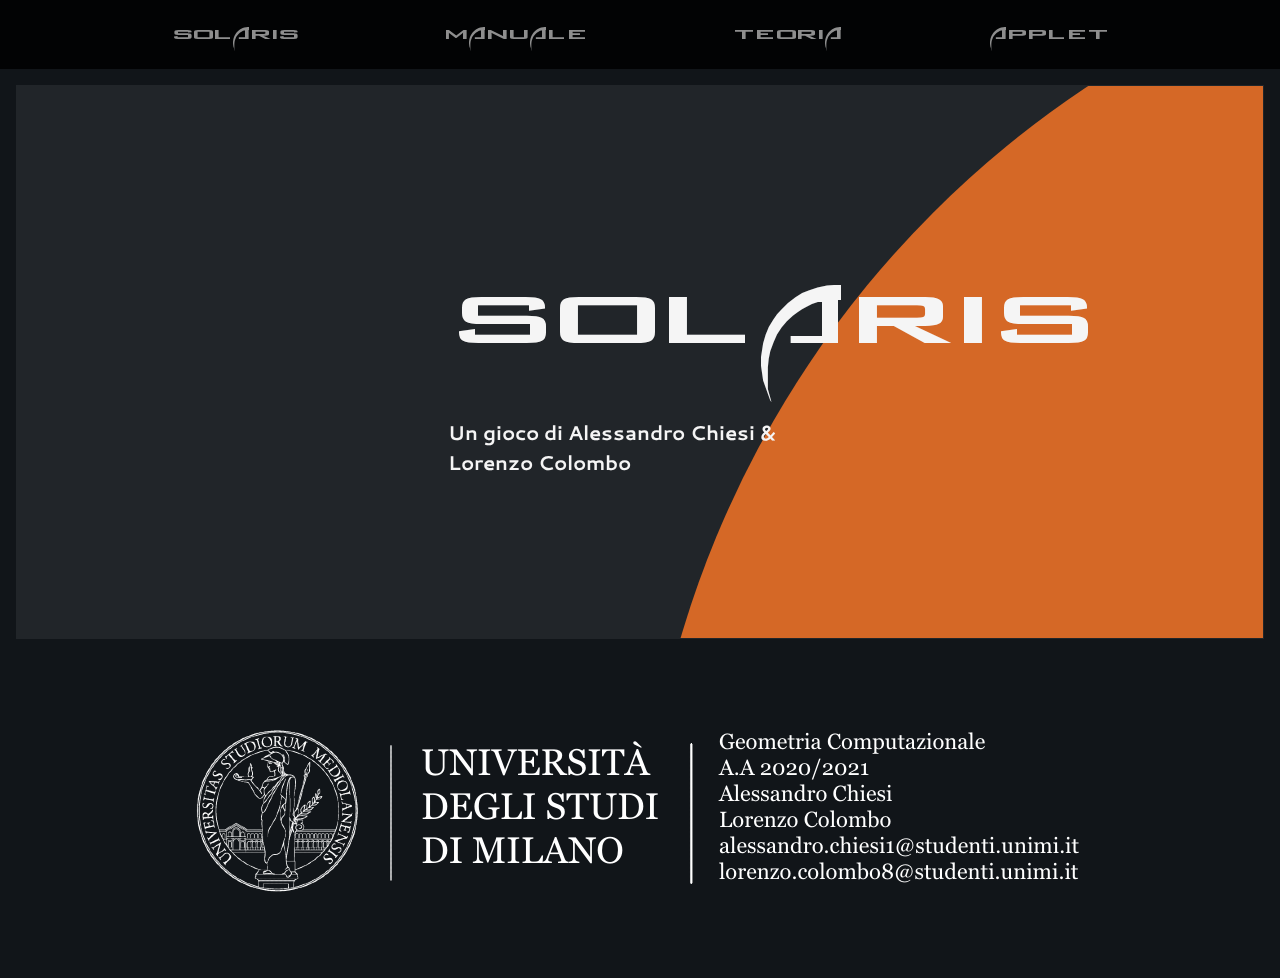
==== resources/index.html @ 406f3e79 "added unimi logo" ====
<!doctype html>
<html lang="en">
  <head>
    <meta charset="utf-8">
    <meta name="viewport" content="width=device-width, initial-scale=1">
    <meta name="description" content="">
    <meta name="author" content="Mark Otto, Jacob Thornton, and Bootstrap contributors">
    <meta name="generator" content="Hugo 0.83.1">
    <title>Solaris</title>

    <link rel="canonical" href="https://getbootstrap.com/docs/5.0/examples/product/">

    

    <!-- Bootstrap core CSS -->
    <link href="../assets/dist/css/bootstrap.min.css" rel="stylesheet">

    <style>
      .bd-placeholder-img {
        font-size: 1.125rem;
        text-anchor: middle;
        -webkit-user-select: none;
        -moz-user-select: none;
        user-select: none;
      }

      @media (min-width: 768px) {
        .bd-placeholder-img-lg {
          font-size: 3.5rem;
        }
      }
    </style>

    
    <!-- Custom styles for this template -->
    <link href="product.css" rel="stylesheet">

  </head>
  <body style="background-color:#111519">
    
<header class="site-header sticky-top py-1">
  <nav class="container d-flex flex-column flex-md-row justify-content-between">
    <a class="menu-link py-2 d-none d-md-inline-block" href="#">Solaris</a>
    <a class="menu-link py-2 d-none d-md-inline-block" href="manuale.html">Manuale</a>
    <a class="menu-link py-2 d-none d-md-inline-block" href="teoria.html">Teoria</a>
    <a class="menu-link py-2 d-none d-md-inline-block" href="applet.html">Applet</a>
  </nav>
</header>

<main>
  <div id="titlepanel" class="position-relative overflow-hidden p-3 p-md-5 m-md-3 text-center bg-dark">
    <div class="planet"></div>
    <div id="mainpanel" class="col-md-5 p-lg-5 mx-auto my-5" style="position:relative">
      
      <h1 style="font-family:Solaris;font-size:150px" class="display-4 fw-normal">Solaris</h1>
      <p style="font-family:Cantarell" class="lead fw-normal">Un gioco di Alessandro Chiesi & Lorenzo Colombo</p>
    </div>
  </div>  
</main>



<footer class="container py-5">
   <div class="figure">
     <p><img src="./unimi.png" alt="dotprod.png" />
     </p>
   </div>
  <!--<div class="row">
    <div class="col-12 col-md">
      
      <svg xmlns="http://www.w3.org/2000/svg" width="24" height="24" fill="none" stroke="currentColor" stroke-linecap="round" stroke-linejoin="round" stroke-width="2" class="d-block mb-2" role="img" viewBox="0 0 24 24"><title>Product</title><circle cx="12" cy="12" r="10"/><path d="M14.31 8l5.74 9.94M9.69 8h11.48M7.38 12l5.74-9.94M9.69 16L3.95 6.06M14.31 16H2.83m13.79-4l-5.74 9.94"/></svg>
      <small class="d-block mb-3 text-muted">&copy; 2017–2021</small>
    </div>--->
</footer>


<script src="../assets/dist/js/bootstrap.bundle.min.js"></script>

      
  </body>
</html>
---- resources/product.css ----
.container {
  max-width: 960px;
}

/*
 * Custom translucent site header
 */

.site-header {
  background-color: rgba(0, 0, 0, .85);
  -webkit-backdrop-filter: saturate(180%) blur(20px);
  backdrop-filter: saturate(180%) blur(20px);
}
.site-header a {
  color: #8e8e8e;
  transition: color .15s ease-in-out;
}
.site-header a:hover {
  color: #fff;
  text-decoration: none;
}

/*
 * Dummy devices (replace them with your own or something else entirely!)
 */

.product-device {
  position: absolute;
  right: 10%;
  bottom: -30%;
  width: 300px;
  height: 540px;
  background-color: #333;
  border-radius: 21px;
  transform: rotate(30deg);
}

#circle {
      width: 90px;
      height: 9x0px;
      -webkit-border-radius: 25px;
      -moz-border-radius: 25px;
      border-radius: 25px;
      background: red;
    }

.product-device::before {
  position: absolute;
  top: 10%;
  right: 10px;
  bottom: 10%;
  left: 10px;
  content: "";
  background-color: rgba(255, 255, 255, .1);
  border-radius: 5px;
}

#gametitle {
    font-family:Solaris;
    font-size: 160px;
}

.product-device-2 {
  top: -25%;
  right: auto;
  bottom: 0;
  left: 5%;
  background-color: #e5e5e5;
}


/*
 * Extra utilities
 */

.flex-equal > * {
  flex: 1;
}
@media (min-width: 768px) {
  .flex-md-equal > * {
    flex: 1;
  }
}


@font-face {
    font-family: "Solaris";
    src: url("./Backslash-Yzgo.ttf");
}

@font-face {
    font-family: "Cantarell";
    src: url("./Cantarell-Bold.ttf");
}

.planet {
    position: absolute;
    top : -30%;
    left: 50%;
    height: 2000px;
    width: 2000px;
    background-color: #d56826;
    border-radius: 50%;
    z-index = -1;
    /*display: inline-block;*/
}

#mainpanel {
    color: whitesmoke;
}

#titlepanel {
    border-style: solid;
    border-width: 1px;
    border-color: #212529;
    radius: 30%;
    
}

.menu-link {
    text-decoration: none;
    font-family: Solaris;
    font-size: 30px;
}

p {
    text-align: left;
    font-size: 20px;
}

ol, ul {
    text-align: left;
    font-size: 20px;
}

.paragtitle {
    font-size: 32px;
    font-weight: bold;
}

.outline-2 {
    margin-bottom: 140px;
}


.title  { text-align: center;
             margin-bottom: .2em; }
  .subtitle { text-align: center;
              font-size: medium;
              font-weight: bold;
              margin-top:0; }
  .todo   { font-family: monospace; color: red; }
  .done   { font-family: monospace; color: green; }
  .priority { font-family: monospace; color: orange; }
  .tag    { background-color: #eee; font-family: monospace;
            padding: 2px; font-size: 80%; font-weight: normal; }
  .timestamp { color: #bebebe; }
  .timestamp-kwd { color: #5f9ea0; }
  .org-right  { margin-left: auto; margin-right: 0px;  text-align: right; }
  .org-left   { margin-left: 0px;  margin-right: auto; text-align: left; }
  .org-center { margin-left: auto; margin-right: auto; text-align: center; }
  .underline { text-decoration: underline; }
  #postamble p, #preamble p { font-size: 90%; margin: .2em; }
  p.verse { margin-left: 3%; }
  pre {
    border: 1px solid #ccc;
    box-shadow: 3px 3px 3px #eee;
    padding: 8pt;
    font-family: monospace;
    overflow: auto;
    margin: 1.2em;
  }
  pre.src {
    position: relative;
    overflow: visible;
    padding-top: 1.2em;
  }
  pre.src:before {
    display: none;
    position: absolute;
    background-color: white;
    top: -10px;
    right: 10px;
    padding: 3px;
    border: 1px solid black;
  }
  pre.src:hover:before { display: inline;}
  /* Languages per Org manual */
  pre.src-asymptote:before { content: 'Asymptote'; }
  pre.src-awk:before { content: 'Awk'; }
  pre.src-C:before { content: 'C'; }
  /* pre.src-C++ doesn't work in CSS */
  pre.src-clojure:before { content: 'Clojure'; }
  pre.src-css:before { content: 'CSS'; }
  pre.src-D:before { content: 'D'; }
  pre.src-ditaa:before { content: 'ditaa'; }
  pre.src-dot:before { content: 'Graphviz'; }
  pre.src-calc:before { content: 'Emacs Calc'; }
  pre.src-emacs-lisp:before { content: 'Emacs Lisp'; }
  pre.src-fortran:before { content: 'Fortran'; }
  pre.src-gnuplot:before { content: 'gnuplot'; }
  pre.src-haskell:before { content: 'Haskell'; }
  pre.src-hledger:before { content: 'hledger'; }
  pre.src-java:before { content: 'Java'; }
  pre.src-js:before { content: 'Javascript'; }
  pre.src-latex:before { content: 'LaTeX'; }
  pre.src-ledger:before { content: 'Ledger'; }
  pre.src-lisp:before { content: 'Lisp'; }
  pre.src-lilypond:before { content: 'Lilypond'; }
  pre.src-lua:before { content: 'Lua'; }
  pre.src-matlab:before { content: 'MATLAB'; }
  pre.src-mscgen:before { content: 'Mscgen'; }
  pre.src-ocaml:before { content: 'Objective Caml'; }
  pre.src-octave:before { content: 'Octave'; }
  pre.src-org:before { content: 'Org mode'; }
  pre.src-oz:before { content: 'OZ'; }
  pre.src-plantuml:before { content: 'Plantuml'; }
  pre.src-processing:before { content: 'Processing.js'; }
  pre.src-python:before { content: 'Python'; }
  pre.src-R:before { content: 'R'; }
  pre.src-ruby:before { content: 'Ruby'; }
  pre.src-sass:before { content: 'Sass'; }
  pre.src-scheme:before { content: 'Scheme'; }
  pre.src-screen:before { content: 'Gnu Screen'; }
  pre.src-sed:before { content: 'Sed'; }
  pre.src-sh:before { content: 'shell'; }
  pre.src-sql:before { content: 'SQL'; }
  pre.src-sqlite:before { content: 'SQLite'; }
  /* additional languages in org.el's org-babel-load-languages alist */
  pre.src-forth:before { content: 'Forth'; }
  pre.src-io:before { content: 'IO'; }
  pre.src-J:before { content: 'J'; }
  pre.src-makefile:before { content: 'Makefile'; }
  pre.src-maxima:before { content: 'Maxima'; }
  pre.src-perl:before { content: 'Perl'; }
  pre.src-picolisp:before { content: 'Pico Lisp'; }
  pre.src-scala:before { content: 'Scala'; }
  pre.src-shell:before { content: 'Shell Script'; }
  pre.src-ebnf2ps:before { content: 'ebfn2ps'; }
  /* additional language identifiers per "defun org-babel-execute"
       in ob-*.el */
  pre.src-cpp:before  { content: 'C++'; }
  pre.src-abc:before  { content: 'ABC'; }
  pre.src-coq:before  { content: 'Coq'; }
  pre.src-groovy:before  { content: 'Groovy'; }
  /* additional language identifiers from org-babel-shell-names in
     ob-shell.el: ob-shell is the only babel language using a lambda to put
     the execution function name together. */
  pre.src-bash:before  { content: 'bash'; }
  pre.src-csh:before  { content: 'csh'; }
  pre.src-ash:before  { content: 'ash'; }
  pre.src-dash:before  { content: 'dash'; }
  pre.src-ksh:before  { content: 'ksh'; }
  pre.src-mksh:before  { content: 'mksh'; }
  pre.src-posh:before  { content: 'posh'; }
  /* Additional Emacs modes also supported by the LaTeX listings package */
  pre.src-ada:before { content: 'Ada'; }
  pre.src-asm:before { content: 'Assembler'; }
  pre.src-caml:before { content: 'Caml'; }
  pre.src-delphi:before { content: 'Delphi'; }
  pre.src-html:before { content: 'HTML'; }
  pre.src-idl:before { content: 'IDL'; }
  pre.src-mercury:before { content: 'Mercury'; }
  pre.src-metapost:before { content: 'MetaPost'; }
  pre.src-modula-2:before { content: 'Modula-2'; }
  pre.src-pascal:before { content: 'Pascal'; }
  pre.src-ps:before { content: 'PostScript'; }
  pre.src-prolog:before { content: 'Prolog'; }
  pre.src-simula:before { content: 'Simula'; }
  pre.src-tcl:before { content: 'tcl'; }
  pre.src-tex:before { content: 'TeX'; }
  pre.src-plain-tex:before { content: 'Plain TeX'; }
  pre.src-verilog:before { content: 'Verilog'; }
  pre.src-vhdl:before { content: 'VHDL'; }
  pre.src-xml:before { content: 'XML'; }
  pre.src-nxml:before { content: 'XML'; }
  /* add a generic configuration mode; LaTeX export needs an additional
     (add-to-list 'org-latex-listings-langs '(conf " ")) in .emacs */
  pre.src-conf:before { content: 'Configuration File'; }

  table { border-collapse:collapse; }
  caption.t-above { caption-side: top; }
  caption.t-bottom { caption-side: bottom; }
  td, th { vertical-align:top;  }
  th.org-right  { text-align: center;  }
  th.org-left   { text-align: center;   }
  th.org-center { text-align: center; }
  td.org-right  { text-align: right;  }
  td.org-left   { text-align: left;   }
  td.org-center { text-align: center; }
  dt { font-weight: bold; }
  .footpara { display: inline; }
  .footdef  { margin-bottom: 1em; }
  .figure { padding: 1em; }
  .figure p { text-align: center; }
  .inlinetask {
    padding: 10px;
    border: 2px solid gray;
    margin: 10px;
    background: #ffffcc;
  }
  #org-div-home-and-up
   { text-align: right; font-size: 70%; white-space: nowrap; }
  textarea { overflow-x: auto; }
  .linenr { font-size: smaller }
  .code-highlighted { background-color: #ffff00; }
  .org-info-js_info-navigation { border-style: none; }
  #org-info-js_console-label
    { font-size: 10px; font-weight: bold; white-space: nowrap; }
  .org-info-js_search-highlight
    { background-color: #ffff00; color: #000000; font-weight: bold; }
  .org-svg { width: 90%; }
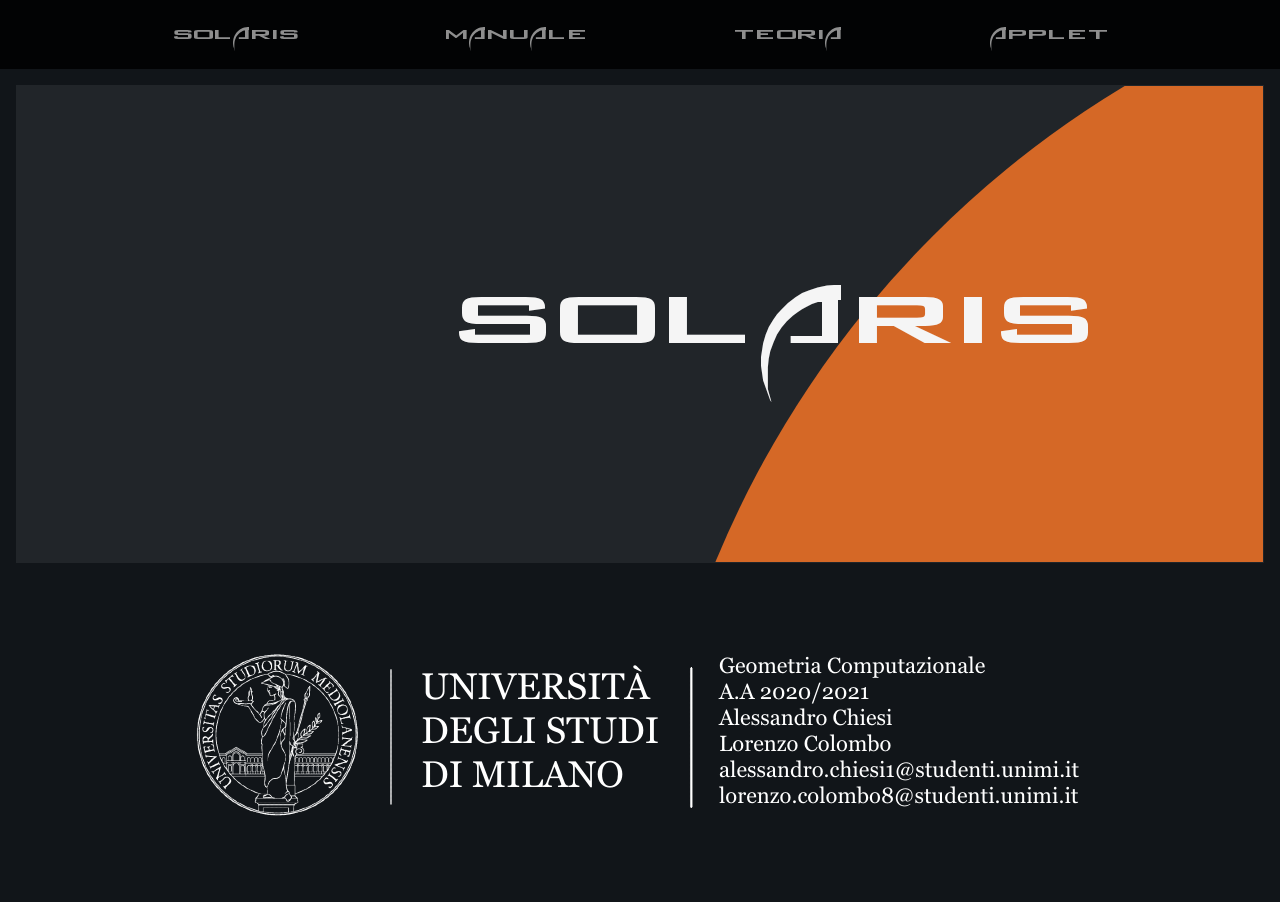
==== commit bf8f5644: "merged" ====
--- a/resources/index.html
+++ b/resources/index.html
@@ -50,10 +50,8 @@
 <main>
   <div id="titlepanel" class="position-relative overflow-hidden p-3 p-md-5 m-md-3 text-center bg-dark">
     <div class="planet"></div>
-    <div id="mainpanel" class="col-md-5 p-lg-5 mx-auto my-5" style="position:relative">
-      
+    <div id="mainpanel" class="col-md-5 p-lg-5 mx-auto my-5" style="position:relative">      
       <h1 style="font-family:Solaris;font-size:150px" class="display-4 fw-normal">Solaris</h1>
-      <p style="font-family:Cantarell" class="lead fw-normal">Un gioco di Alessandro Chiesi & Lorenzo Colombo</p>
     </div>
   </div>  
 </main>
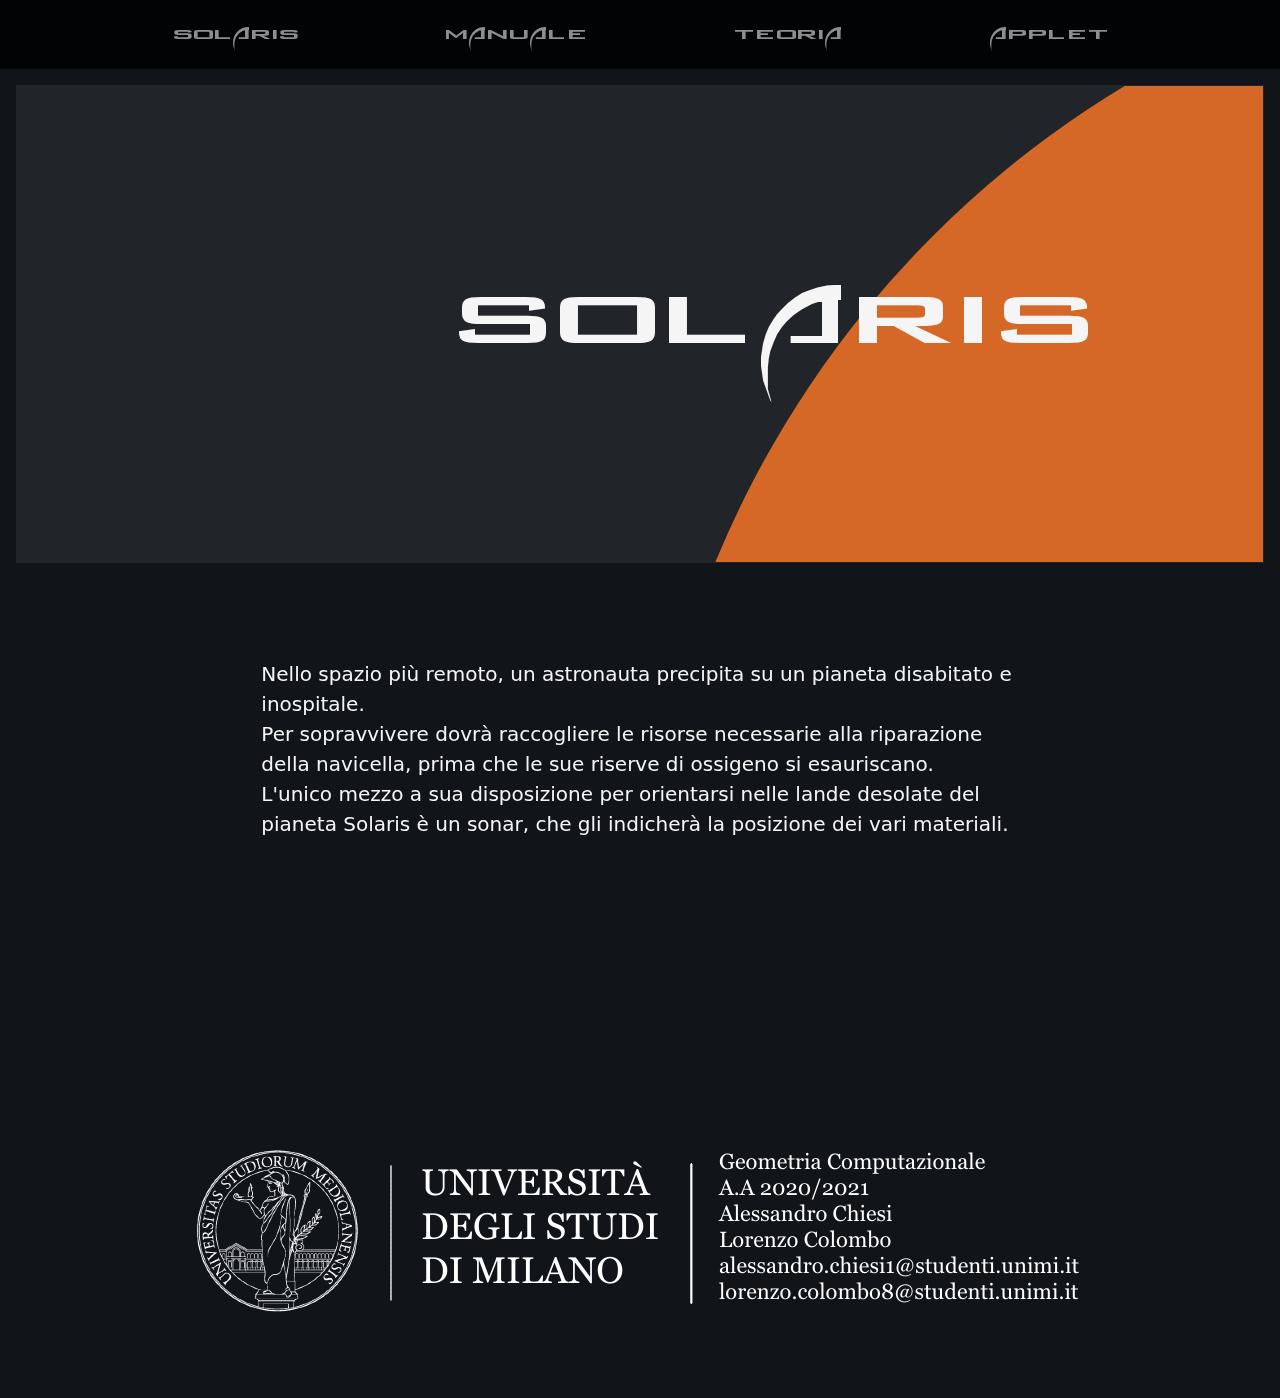
==== commit 94a14c04: "obiettivi" ====
--- a/resources/index.html
+++ b/resources/index.html
@@ -53,7 +53,21 @@
     <div id="mainpanel" class="col-md-5 p-lg-5 mx-auto my-5" style="position:relative">      
       <h1 style="font-family:Solaris;font-size:150px" class="display-4 fw-normal">Solaris</h1>
     </div>
-  </div>  
+  </div>
+  <div id="mainpanel" class="col-md-8 p-lg-5 mx-auto my-5" style="position:relative">
+      <div id="outline-container-org5c8eee5" class="outline-2">
+	<div class="outline-text-2" id="text-1">
+	  <p>
+	    Nello spazio più remoto, un astronauta precipita su un pianeta disabitato e inospitale.
+	    <br>
+	    Per sopravvivere dovrà raccogliere le risorse necessarie alla riparazione della navicella, prima che le sue riserve di ossigeno si esauriscano.
+	    <br>
+	    L'unico mezzo a sua disposizione per orientarsi nelle lande desolate del pianeta Solaris è un sonar, che gli indicherà la posizione dei vari materiali.  
+	  </p>
+	  
+	</div>
+      </div>
+    </div>
 </main>
 
 
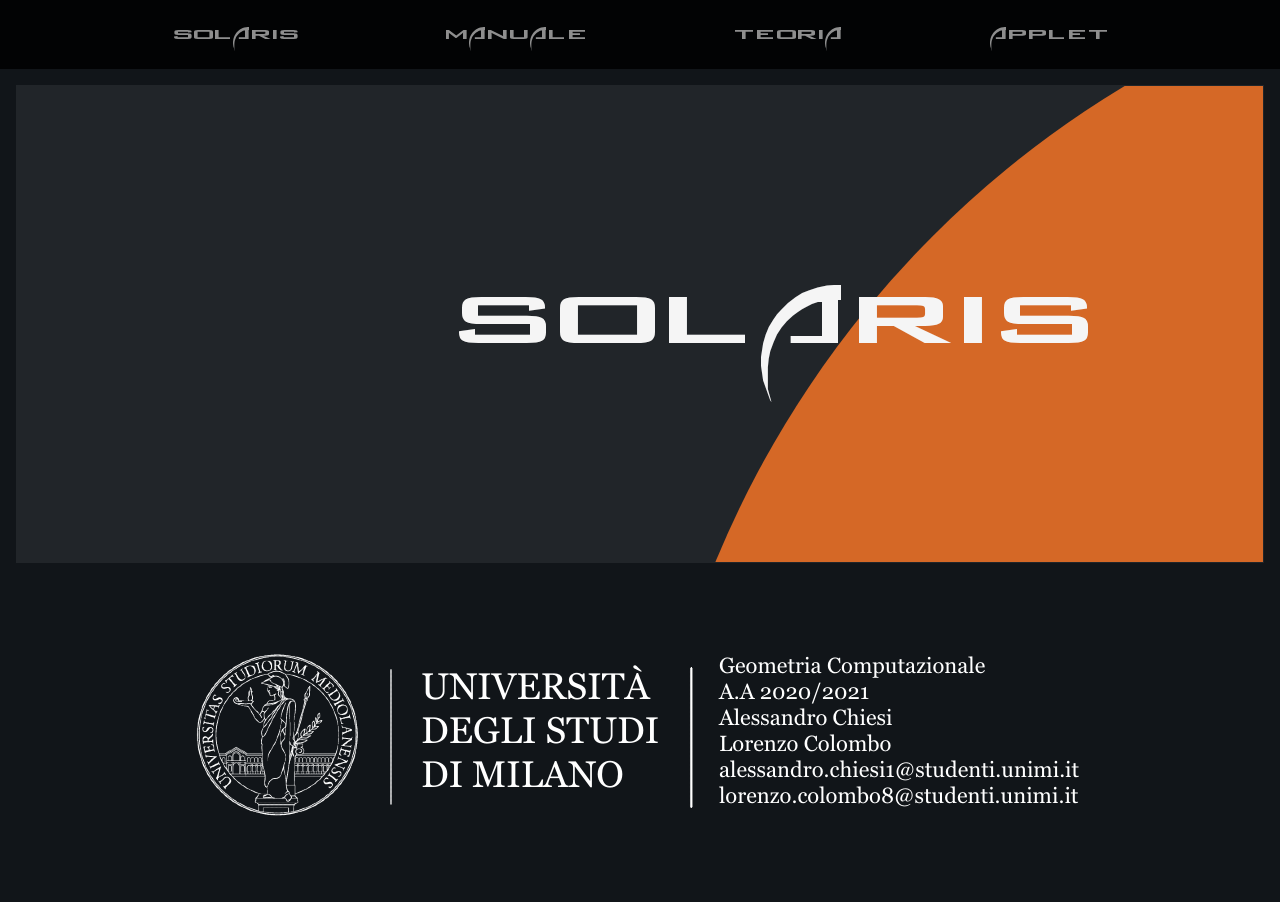
==== commit d26b4599: "un po' di manuale" ====
--- a/resources/index.html
+++ b/resources/index.html
@@ -50,24 +50,11 @@
 <main>
   <div id="titlepanel" class="position-relative overflow-hidden p-3 p-md-5 m-md-3 text-center bg-dark">
     <div class="planet"></div>
-    <div id="mainpanel" class="col-md-5 p-lg-5 mx-auto my-5" style="position:relative">      
+    <div id="mainpanel" class="col-md-5 p-lg-5 mx-auto my-5" style="position:relative">
+      
       <h1 style="font-family:Solaris;font-size:150px" class="display-4 fw-normal">Solaris</h1>
     </div>
-  </div>
-  <div id="mainpanel" class="col-md-8 p-lg-5 mx-auto my-5" style="position:relative">
-      <div id="outline-container-org5c8eee5" class="outline-2">
-	<div class="outline-text-2" id="text-1">
-	  <p>
-	    Nello spazio più remoto, un astronauta precipita su un pianeta disabitato e inospitale.
-	    <br>
-	    Per sopravvivere dovrà raccogliere le risorse necessarie alla riparazione della navicella, prima che le sue riserve di ossigeno si esauriscano.
-	    <br>
-	    L'unico mezzo a sua disposizione per orientarsi nelle lande desolate del pianeta Solaris è un sonar, che gli indicherà la posizione dei vari materiali.  
-	  </p>
-	  
-	</div>
-      </div>
-    </div>
+  </div>  
 </main>
 
 
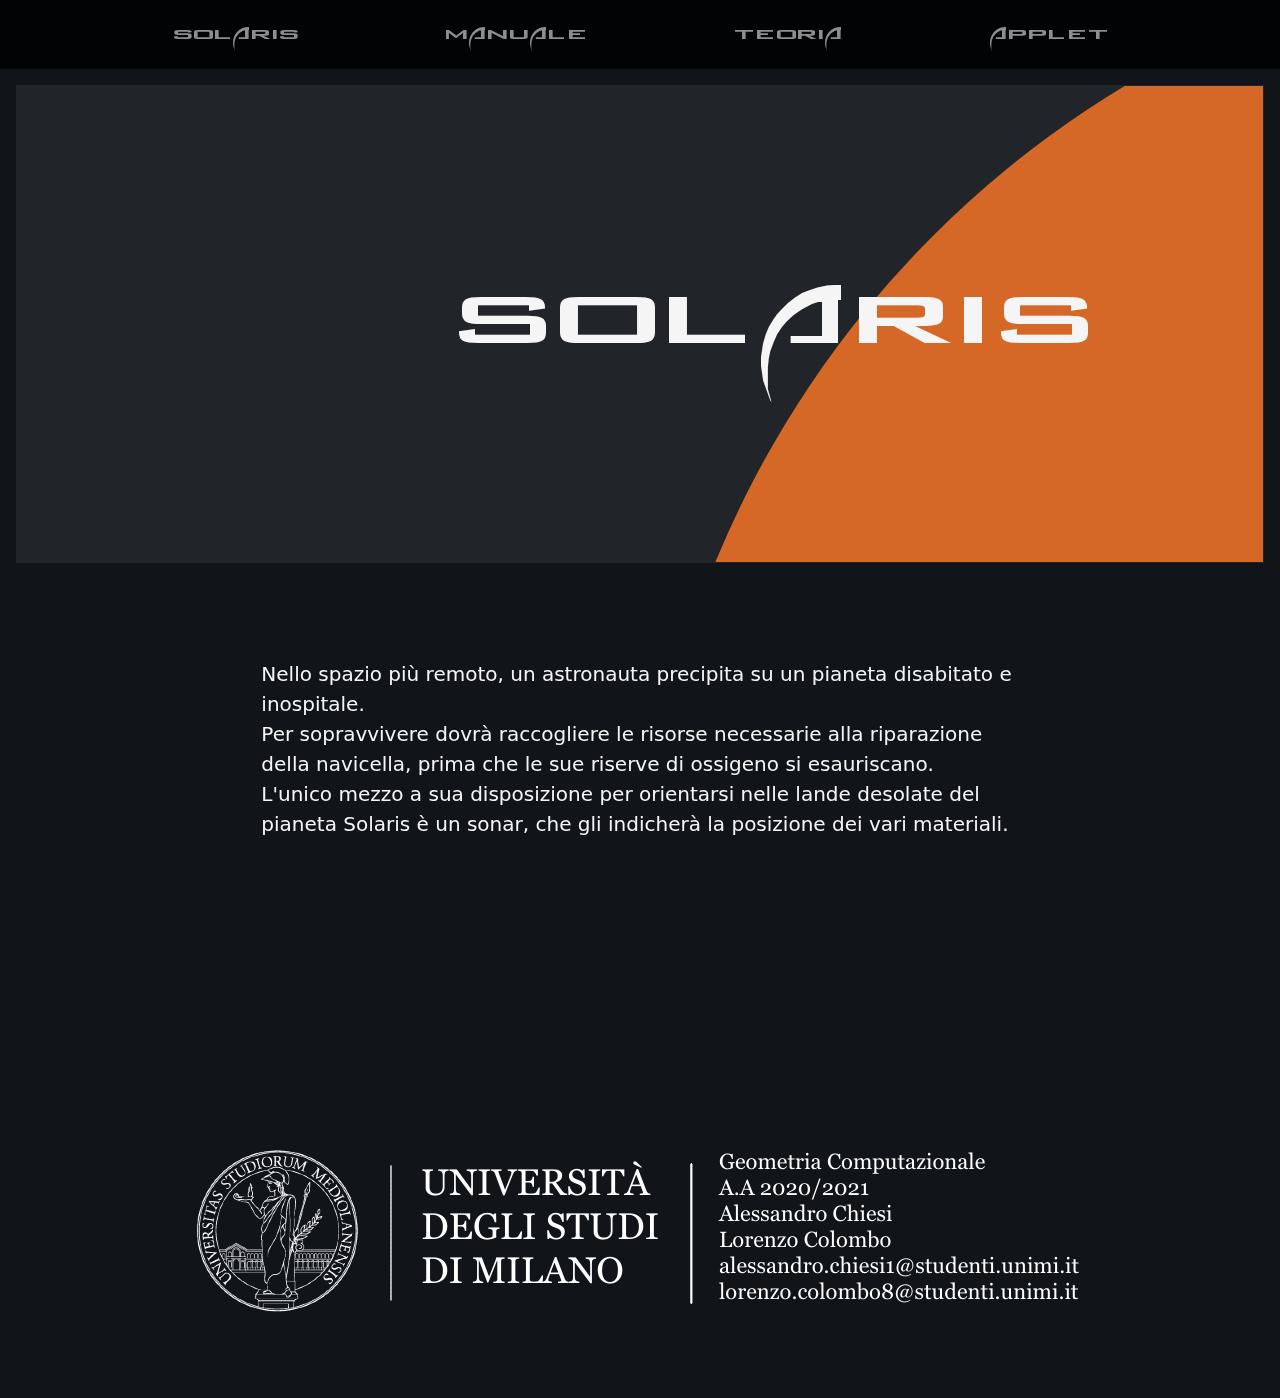
==== commit 5ed777f2: "Merge branch 'master' of https://github.com/Keasys/Solaris" ====
--- a/resources/index.html
+++ b/resources/index.html
@@ -50,11 +50,24 @@
 <main>
   <div id="titlepanel" class="position-relative overflow-hidden p-3 p-md-5 m-md-3 text-center bg-dark">
     <div class="planet"></div>
-    <div id="mainpanel" class="col-md-5 p-lg-5 mx-auto my-5" style="position:relative">
-      
+    <div id="mainpanel" class="col-md-5 p-lg-5 mx-auto my-5" style="position:relative">      
       <h1 style="font-family:Solaris;font-size:150px" class="display-4 fw-normal">Solaris</h1>
     </div>
-  </div>  
+  </div>
+  <div id="mainpanel" class="col-md-8 p-lg-5 mx-auto my-5" style="position:relative">
+      <div id="outline-container-org5c8eee5" class="outline-2">
+	<div class="outline-text-2" id="text-1">
+	  <p>
+	    Nello spazio più remoto, un astronauta precipita su un pianeta disabitato e inospitale.
+	    <br>
+	    Per sopravvivere dovrà raccogliere le risorse necessarie alla riparazione della navicella, prima che le sue riserve di ossigeno si esauriscano.
+	    <br>
+	    L'unico mezzo a sua disposizione per orientarsi nelle lande desolate del pianeta Solaris è un sonar, che gli indicherà la posizione dei vari materiali.  
+	  </p>
+	  
+	</div>
+      </div>
+    </div>
 </main>
 
 
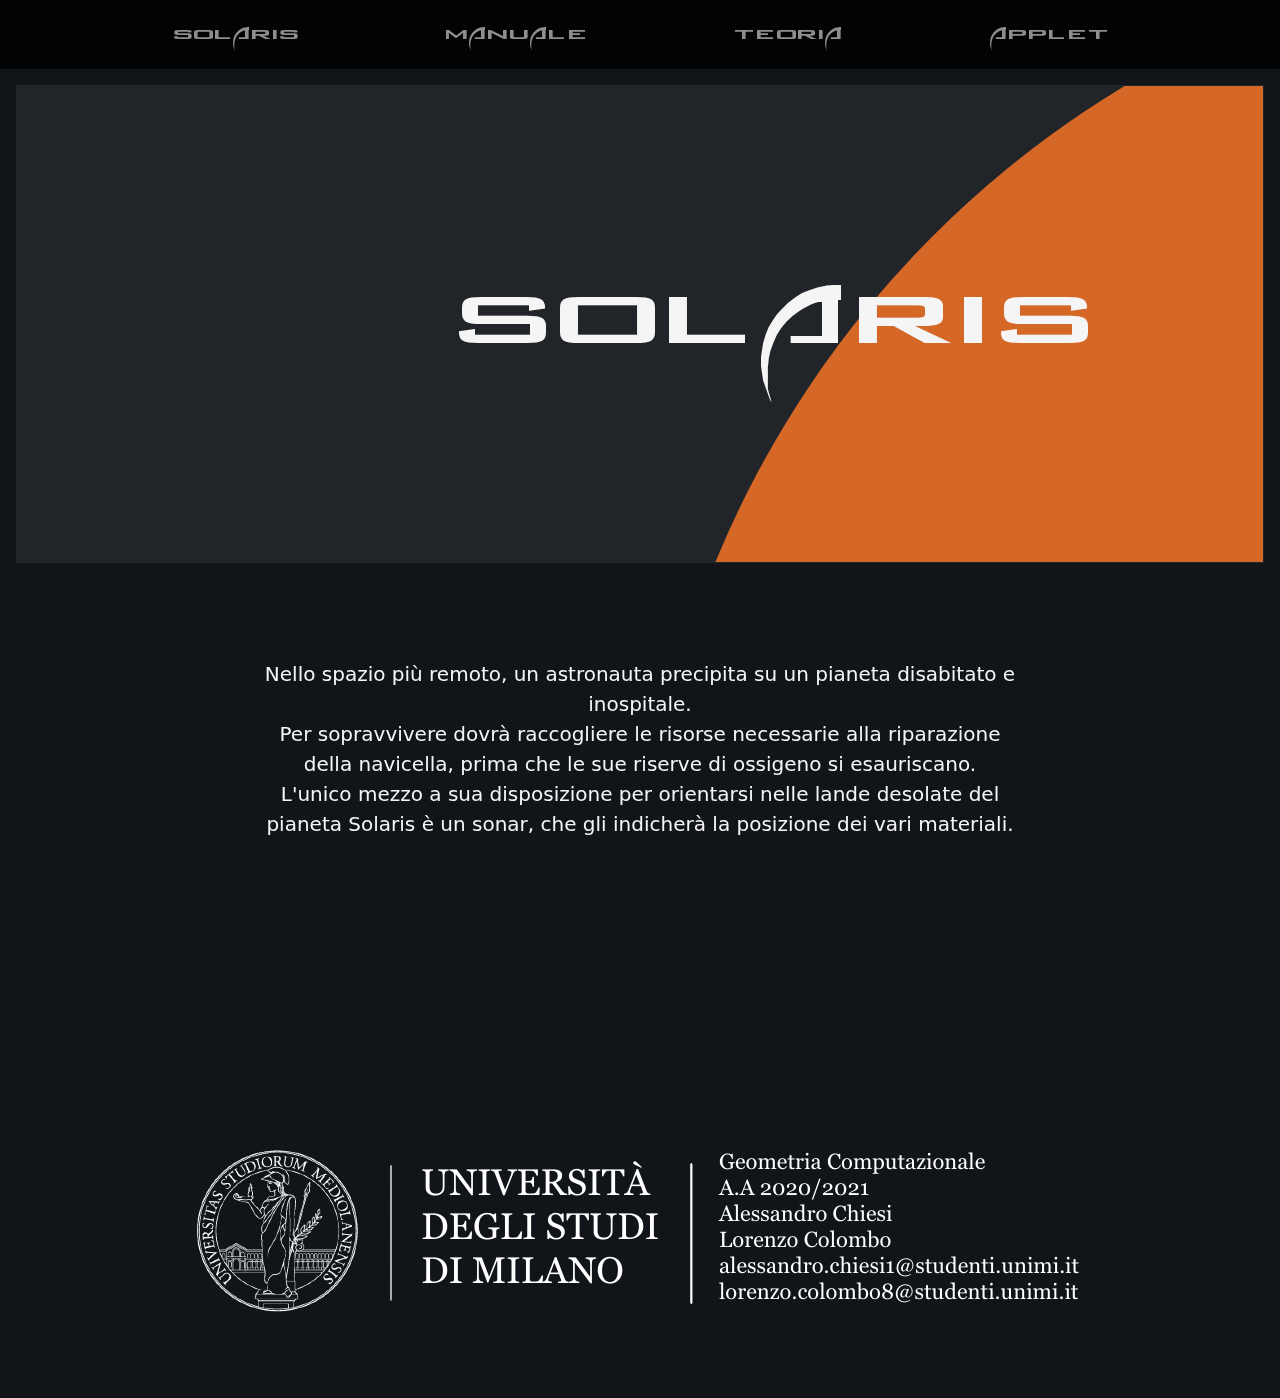
==== commit 85eaf88c: "reverting" ====
--- a/resources/index.html
+++ b/resources/index.html
@@ -57,7 +57,7 @@
   <div id="mainpanel" class="col-md-8 p-lg-5 mx-auto my-5" style="position:relative">
       <div id="outline-container-org5c8eee5" class="outline-2">
 	<div class="outline-text-2" id="text-1">
-	  <p>
+	  <p style="text-align:center;!important">
 	    Nello spazio più remoto, un astronauta precipita su un pianeta disabitato e inospitale.
 	    <br>
 	    Per sopravvivere dovrà raccogliere le risorse necessarie alla riparazione della navicella, prima che le sue riserve di ossigeno si esauriscano.
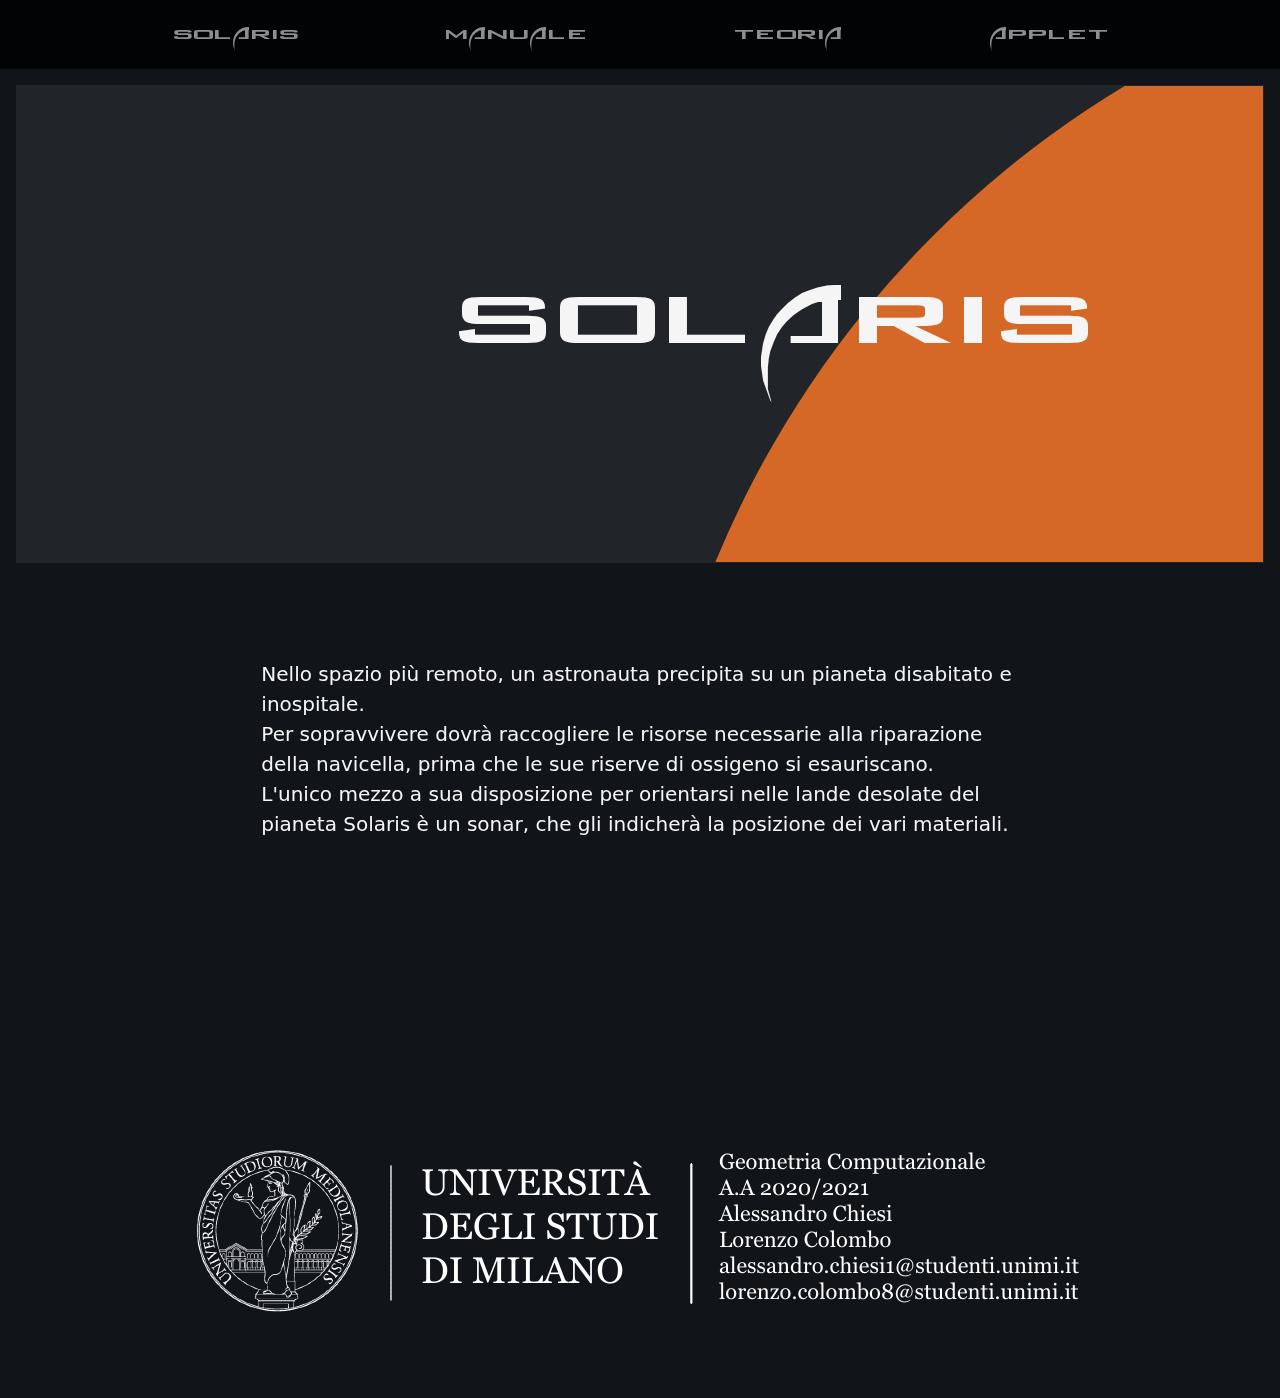
==== commit c2010614: "repleaced windows build" ====
--- a/resources/index.html
+++ b/resources/index.html
@@ -57,7 +57,7 @@
   <div id="mainpanel" class="col-md-8 p-lg-5 mx-auto my-5" style="position:relative">
       <div id="outline-container-org5c8eee5" class="outline-2">
 	<div class="outline-text-2" id="text-1">
-	  <p style="text-align:center;!important">
+	  <p>
 	    Nello spazio più remoto, un astronauta precipita su un pianeta disabitato e inospitale.
 	    <br>
 	    Per sopravvivere dovrà raccogliere le risorse necessarie alla riparazione della navicella, prima che le sue riserve di ossigeno si esauriscano.
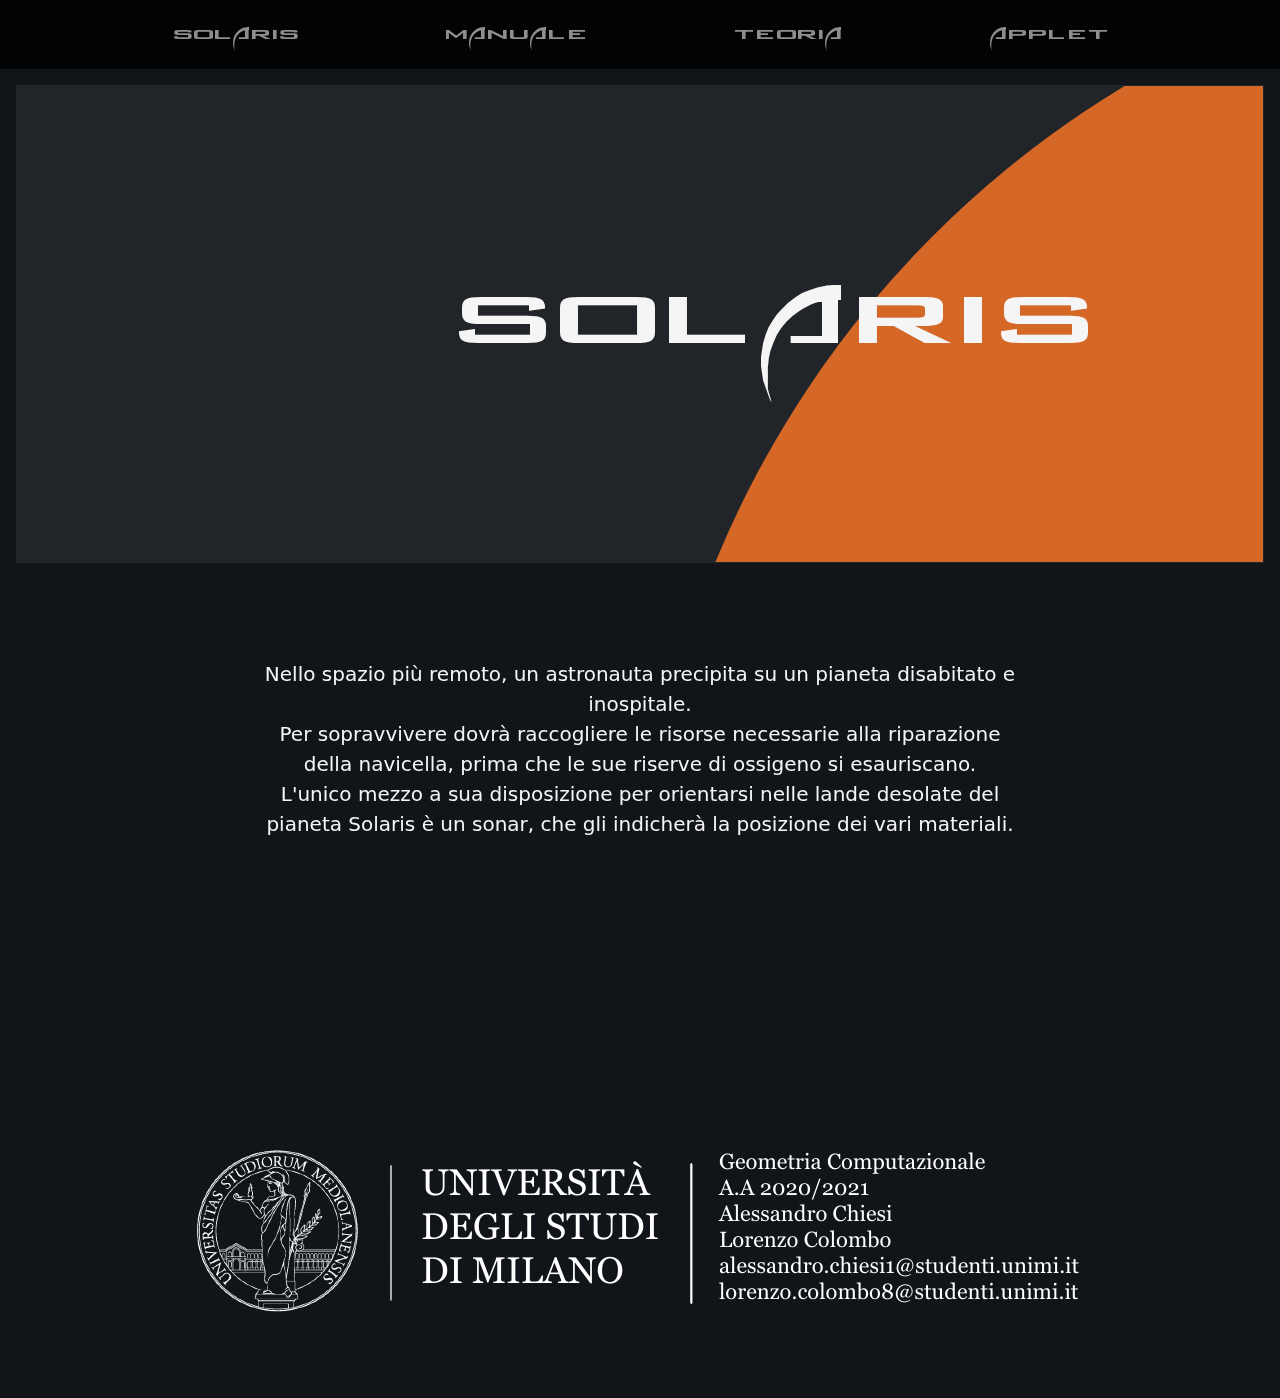
==== commit ee12ec07: "Merge branch 'master' of https://github.com/Keasys/Solaris" ====
--- a/resources/index.html
+++ b/resources/index.html
@@ -57,7 +57,7 @@
   <div id="mainpanel" class="col-md-8 p-lg-5 mx-auto my-5" style="position:relative">
       <div id="outline-container-org5c8eee5" class="outline-2">
 	<div class="outline-text-2" id="text-1">
-	  <p>
+	  <p style="text-align:center;!important">
 	    Nello spazio più remoto, un astronauta precipita su un pianeta disabitato e inospitale.
 	    <br>
 	    Per sopravvivere dovrà raccogliere le risorse necessarie alla riparazione della navicella, prima che le sue riserve di ossigeno si esauriscano.
